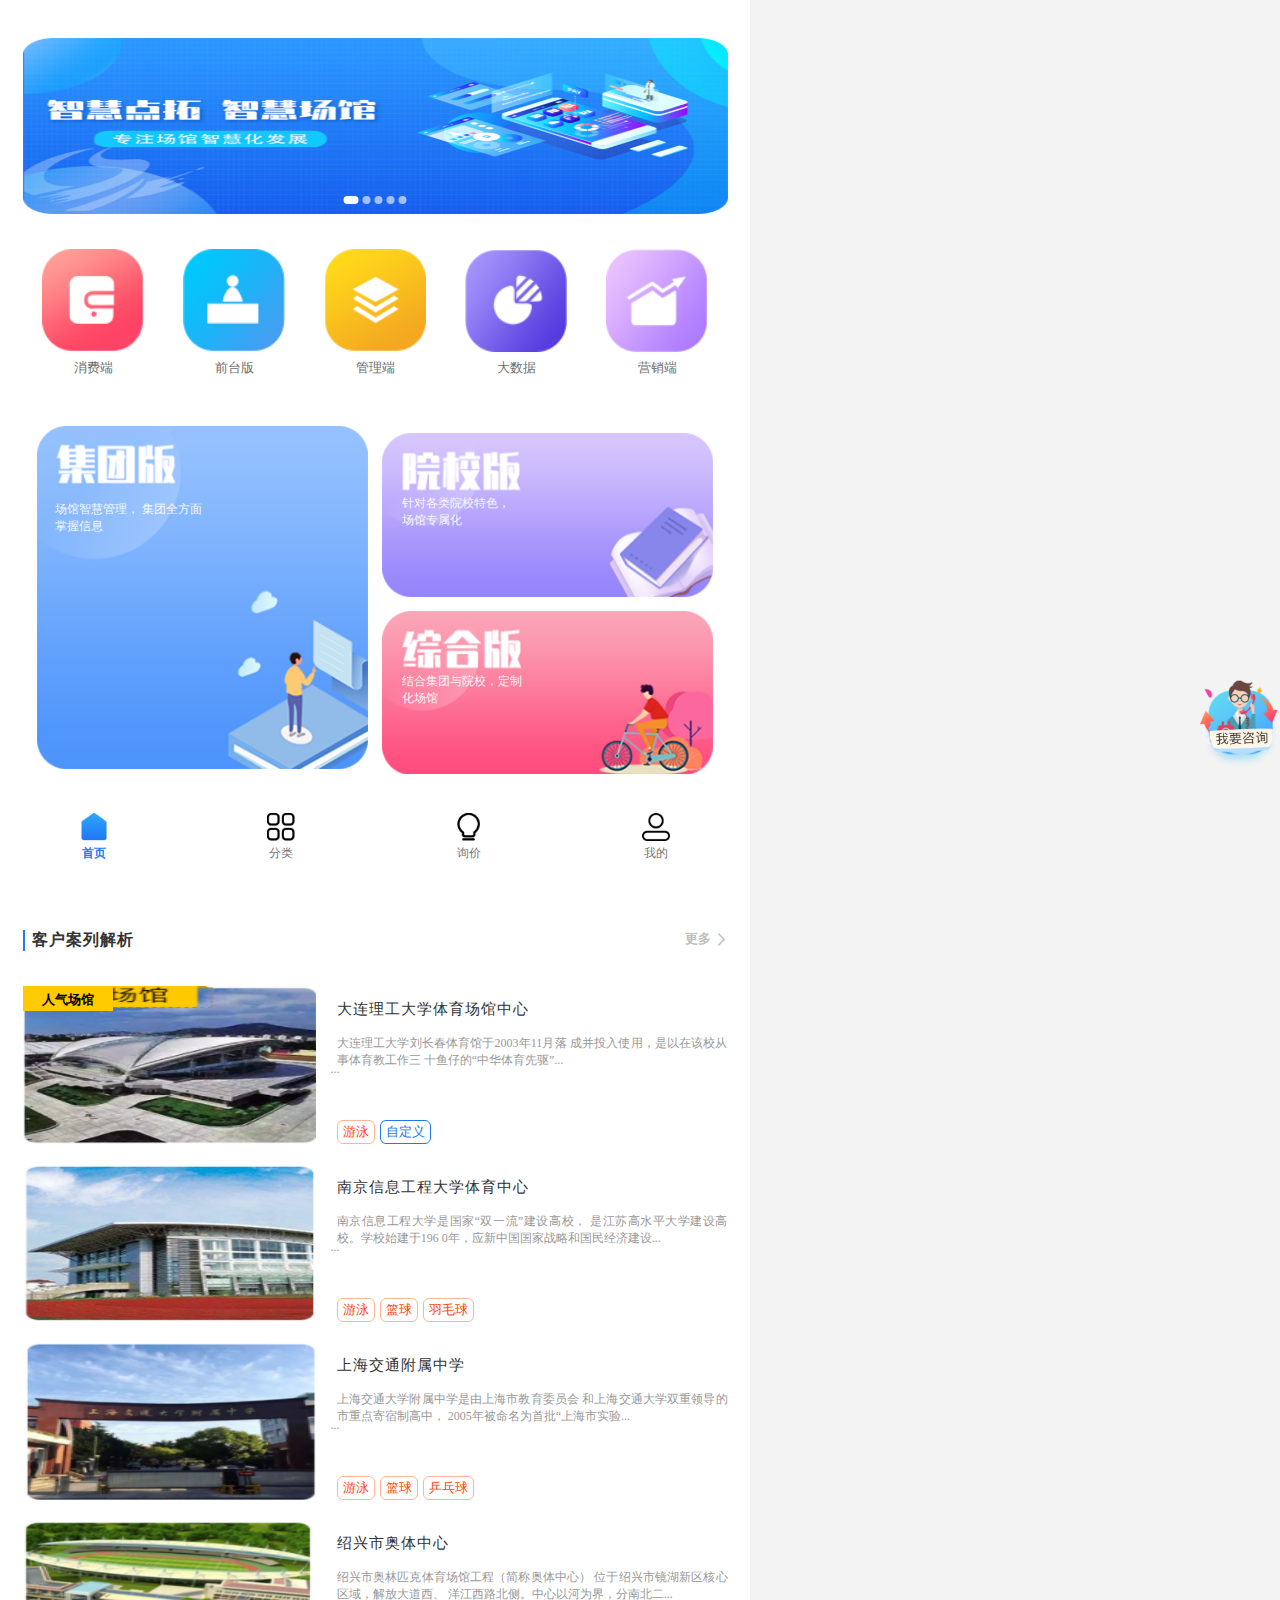
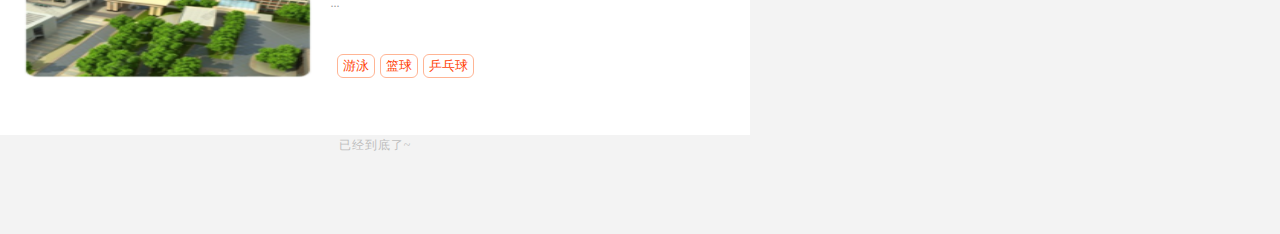
==== html/index.html @ 0bb9b01b "finish" ====
<!DOCTYPE html>
<html lang="en">

<head>
    <meta charset="UTF-8">
    <meta http-equiv="X-UA-Compatible" content="IE=edge">
    <meta name="viewport"
        content="maximum-scale=1.0,minimum-scale=1.0,user-scalable=0,width=device-width,initial-scale=1.0" />
    <title>首页</title>
    <link rel="stylesheet" href="../css/base.css">
    <link rel="stylesheet" href="../css/index.css">
</head>

<body>

    <div class="main-box">
        <!-- 悬浮 s -->
        <div class="up-box" draggable="true">
            <img class="up-img" src="../imgs/float.png" alt="">
        </div>
        <!-- 悬浮 e -->
        <!-- 底部tab s -->
        <div class="bottom-tab">
            <ul class="bot-ul f-j-s" id="tab">
                <li class=" f-j" onclick="window.location='index.html'">
                    <div class="tab-imgBox">
                        <img class="tab-img" src="../imgs/indexed.png" alt="">
                    </div>
                    <div class="tab-text  tab-ative">
                        首页
                    </div>
                </li>
                <li class=" f-j" onclick="window.location='class.html'">
                    <div class="tab-imgBox">
                        <img class="tab-img" src="../imgs/class.png" alt="">
                    </div>
                    <div class="tab-text">
                        分类
                    </div>
                </li>
                <li class=" f-j" onclick="window.location='price.html'">
                    <div class="tab-imgBox">
                        <img class="tab-img" src="../imgs/price.png" alt="">
                    </div>
                    <div class="tab-text">
                        询价
                    </div>
                </li>
                <li class=" f-j" onclick="window.location='me.html'">
                    <div class="tab-imgBox">
                        <img class="tab-img" src="../imgs/me.png" alt="">
                    </div>
                    <div class="tab-text">
                        我的
                    </div>
                </li>
            </ul>
        </div>
        <!-- 底部tab e -->

        <!-- banner s -->
        <div class="banner-box" >
            <ul class="banner-img-box">
                <li class="banner">
                    <img class="banner-img" src="../imgs/BANNER.png" alt="">
                </li>
                <li class="banner">
                    <img class="banner-img" src="../imgs/mix.png" alt="">
                </li>
                <li class="banner">
                    <img class="banner-img" src="../imgs/campus.png" alt="">
                </li>
                <li class="banner">
                    <img class="banner-img" src="../imgs/BANNER.png" alt="">
                </li>
                <li class="banner">
                    <img class="banner-img" src="../imgs/BANNER.png" alt="">
                </li>

            </ul>
            <ul class="banner-inv-box f-j-s">
                <a class="banner-inv inv-active"> </a>
                <a class="banner-inv"> </a>
                <a class="banner-inv"> </a>
                <a class="banner-inv"> </a>
                <a class="banner-inv"> </a>
            </ul>
        </div>
        <!-- banner e -->
        <!-- navbar s  -->
        <div class="navbar-box">
            <ul class="f-j-s">
                <li class="nav-imgBox">
                    <div class="nav-img">
                        <img src="../imgs/xiaofei.png" alt="">
                    </div>
                    <div class="nav-text">
                        消费端
                    </div>
                </li>
                <li class="nav-imgBox">
                    <div  class="nav-img">
                        <img src="../imgs/qiantai.png" alt="">
                    </div>
                    <div class="nav-text">
                        前台版
                    </div>
                </li>
                <li class="nav-imgBox">
                    <div  class="nav-img">
                        <img src="../imgs/guanli.png" alt="">
                    </div>
                    <div class="nav-text">
                        管理端
                    </div>
                </li>
                <li class="nav-imgBox">
                    <div  class="nav-img">
                        <img src="../imgs/dashuju.png" alt="">
                    </div>
                    <div class="nav-text">
                        大数据
                    </div>
                </li>
                <li class="nav-imgBox">
                    <div  class="nav-img">
                        <img src="../imgs/yingxiao.png" alt="">
                    </div>
                    <div class="nav-text">
                        营销端
                    </div>
                </li>
            </ul>
        </div>
        <!-- navbar e  -->
        <!-- navbar2   s-->
        <div class="navbar-box2 f">
            <div class="n2-left go-detail">
                <img src="../imgs/company.png" alt="">
                <span class="left-text left-text2">
                    场馆智慧管理，
                    集团全方面<br />
                    掌握信息
                </span>
            </div>
            <div class="n2-right">
                <div class="n2-r-inner go-detail">
                    <img src="../imgs/campus.png" alt="">
                    <span class="left-text "> 针对各类院校特色，<br />场馆专属化
                    </span>
                </div>
                <div class="n2-r-inner go-detail">
                    <span class="left-text"> 结合集团与院校，定制<br />
                        化场馆
                    </span>
                    <img src="../imgs/mix.png" alt="">
                </div>
            </div>
        </div>
        <!-- navbar2   e-->
    </div>
    <!--客户案例分析 s -->
    <div class="case-box">
        <div class="main-box">
            <!-- 标题 s -->
            <div class="case-t-box f-j-p">
                <div class="case-title">客户案列解析</div>
                <div class="more-title">更多
                    <img class="dir-img" src="../imgs/arrow.png" alt="">
                </div>
            </div>
            <!-- 标题 e -->
            <div class="case-c-box">
                <div class="case-one go-detail  f">
                    <div class="hot-title">
                        <h4>
                            人气场馆
                        </h4>
                    </div>
                    <div class="case-left">
                        <img class="case-img" src="../imgs/dl.png" alt="">
                    </div>
                    <div class="case-right">
                        <h3 class="r-title">大连理工大学体育场馆中心</h3>
                        <div class="r-content">
                            大连理工大学刘长春体育馆于2003年11月落
                            成并投入使用，是以在该校从事体育教工作三
                            十鱼仔的“中华体育先驱”... </div>
                        <div class="tag-box ">
                            <ul class="f">
                                <li class="tag">
                                    游泳
                                </li>
                                <li class="tag tag-me">
                                    自定义
                                </li>
                            </ul>
                        </div>
                    </div>
                </div>
                <div class="case-one go-detail  f">
                    <div class="case-left">
                        <img class="case-img" src="../imgs/nj.png" alt="">
                    </div>
                    <div class="case-right">
                        <h3 class="r-title">南京信息工程大学体育中心</h3>
                        <div class="r-content">
                            南京信息工程大学是国家“双一流”建设高校，
                            是江苏高水平大学建设高校。学校始建于196
                            0年，应新中国国家战略和国民经济建设... </div>
                        <div class="tag-box ">
                            <ul class="f">
                                <li class="tag">
                                    游泳
                                </li>
                                <li class="tag">
                                    篮球
                                </li>
                                <li class="tag">
                                    羽毛球
                                </li>

                            </ul>
                        </div>
                    </div>
                </div>
                <div class="case-one go-detail  f">
                    <div class="case-left">
                        <img class="case-img" src="../imgs/sh.png" alt="">
                    </div>
                    <div class="case-right">
                        <h3 class="r-title">上海交通附属中学</h3>
                        <div class="r-content">
                            上海交通大学附属中学是由上海市教育委员会
                            和上海交通大学双重领导的市重点寄宿制高中，
                            2005年被命名为首批“上海市实验... </div>
                        <div class="tag-box ">
                            <ul class="f">
                                <li class="tag">
                                    游泳
                                </li>
                                <li class="tag">
                                    篮球
                                </li>
                                <li class="tag">
                                    乒乓球
                                </li>

                            </ul>
                        </div>
                    </div>
                </div>
                <div class="case-one go-detail  f">
                    <div class="case-left">
                        <img class="case-img" src="../imgs/sx.png" alt="">
                    </div>
                    <div class="case-right">
                        <h3 class="r-title">绍兴市奥体中心</h3>
                        <div class="r-content">
                            绍兴市奥林匹克体育场馆工程（简称奥体中心）
                            位于绍兴市镜湖新区核心区域，解放大道西、
                            洋江西路北侧。中心以河为界，分南北二... </div>
                        <div class="tag-box ">
                            <ul class="f">
                                <li class="tag">
                                    游泳
                                </li>
                                <li class="tag">
                                    篮球
                                </li>
                                <li class="tag">
                                    乒乓球
                                </li>

                            </ul>
                        </div>
                    </div>
                </div>
            </div>
        </div>
        <text class="end">
            已经到底了~
        </text>
    </div>
    <!--客户案例分析 e -->
    <script type="text/javascript"src="../js/banner.js"></script>
    <script type="text/javascript" src="../js/index.js"></script>
    <script type="text/javascript" src="../js/base.js"></script>
</body>

</html>
---- css/base.css ----
* {
    margin: 0;
    padding: 0;
    box-sizing: border-box;
    font-family: "PingFang-SC-Medium";
    list-style: none;
    max-width: 750px;
}

body {
    width: 100%;
    text-align: center;
    background-color: #f3f3f3;
}
.main-box {
    padding: 5% 3%;
    background-color: #ffffff;
    position: relative;
}
.f {
    display: flex;
}

.f-a {
    display: flex;
    align-items: center;
}

.f-a-j {
    display: flex;
    align-items: center;
    justify-content: center;
}

.f-j-s {
    display: flex;
    justify-content: space-around;
}
.f-j-p{
    display: flex;
    justify-content: space-between;
}

.bottom-tab {
    background-color: #ffffff;
    padding: 3% 0%;
    position: fixed;
    bottom: 0;
    left: 0;
    right: 0;
    z-index: 9999;
}


.tab-img {
    width: 28px;
    height: 28px;
}

.tab-text {
    font-size: 12px;
    font-weight: 400;
    color: #747474;
}

.tab-ative {
    font-size: 12px;
    font-weight: bold;
    color: #2279F6;
}
.title{
    text-align: left;
    font-size: 18px;
    font-weight: bold;
    color: #333333;
    line-height: 34px; 
    letter-spacing: 1px;
    margin-bottom: 5%;
}
.up-box{
    position: fixed;
    right: 0;
    bottom: 120px;
    width: 80px;
    height: 100px;
    z-index: 9999;

}
.up-img{
    width: 100%;
}
---- css/index.css ----
.banner-box {
    background-color: #fff;
    position: relative;
    margin: auto;
    width: 100%;
    top: 0;
}
.banner-img-box{
    height: 11em;
    overflow: hidden;
}
.banner{
    height: 100%;
}
.banner-img{
    width: 100%;
    height: 100%;
    border-radius: 15px;
}
.banner-inv-box{
    position: absolute;
    bottom: 10px;
    left: 50%;
    transform: translateX(-50%);
}

.banner-inv{
    width: 8px;
height: 8px;
background: #FFFFFF;
opacity: 0.6;
border-radius: 50%;
background: #FFFFFF;
border-radius: 7px;
margin: 0 2px;
transition: background-color 0.6s ease;
}
.inv-active{
    opacity: 1;
    width: 15px;
}
.navbar-box {
    box-sizing: border-box;
    margin-top: 5%;
}

.nav-imgBox {
    width: 20%;
}

.nav-imgBox img {
    width: 73%;
    height: 73%;
}

.nav-text {
    margin-top: 3px;
    font-size: 13px;
    font-weight: 540;
    color: #6D6D6D;
}

.navbar-box2 {
    margin-top: 4%;
}

.n2-left,
.n2-right {
    padding: 3% 2%;
    flex: 2;
    width: 100%;
    height: 100%;
    position: relative;
}
.n2-right {
    padding-left: 0;
}

.n2-r-inner {
    position: relative;
    padding: 2% 0;
    width: 100%;
}

.left-text {
    position: absolute;
    font-size: 12px;
    font-weight: 500;
    color: #FFFFFF;
    top: 39%;
    left: 6%;
    opacity: 0.9;
    text-align: left;
    word-wrap: break-word;
    word-break: keep-all;
}
.left-text2{
    top: 25%;
    left: 9%;
}
.navbar-box2 img {
    vertical-align: bottom;
    width: 100%;
    flex-shrink: 0;

}
.case-box{
    margin-top: 5%;
    margin-bottom: 80px;

}
.case-t-box{
    padding: 0 0  0 1%;
    border-left: 2px solid  #2279F6;
    margin: 2% 0 5%;
}
.case-title{
font-size: 16px;
font-weight: bold;
color: #333333;
letter-spacing: 1px;
}
.more-title{
flex:2;
text-align: right;
font-size: 13px;
font-family: PingFang SC;
font-weight: bold;
color: #BEBEBE;
}
.dir-img{
    width: 13px;
    height: 13px;
    vertical-align: middle;
}
.case-c-box{
    margin-top: 2%;
}
.case-one{
    height: 158px;
    position: relative;
    margin-bottom: 20px;
}
.hot-title{
    position: absolute;
    background-color: #FFCA00;
    width: 90px;
    height: 25px;
    padding: 5px;
    text-align: center;
    font-size: 13px;
}
.case-left{
    flex: 3;
}
.case-img{
    width: 100%;
    height: 100%;
    border-radius: 5px;
}
.case-right{
    padding: 2%  0 0 3%;
    flex: 4;
    text-align: left;
    position: relative;
}
.r-title{
    font-size: 15px;
    letter-spacing: 1px;
font-weight: 550;
color: #333333;
}
.r-content{
    height: 80px;
    overflow: hidden;
    margin-top: 4%;
    width: 100%;
    font-size: 12px;
    font-weight: 400;
    color: #999999;
    text-align:justify;
}
.r-content::after{
    content: "...";
    color: #999999;
    position: absolute;
    left: 15px;
    margin-top: 10px;

}
.tag-box{
    position: absolute;
    bottom: 0;
    /* padding: 1%; */
}
.tag{
    margin-right:  5px;
    border-radius: 6px;
    padding: 2px 5px ;
    font-size: 13px;
    color: #FF4105;
    border: 1px solid #FFB595;
}
.tag-me{
    color: #2279f6;
border: 1px solid #2279F6;
border-radius: 6px;
}
.end{
font-size: 12px;
font-weight: 400;
color: #BEBEBE;
letter-spacing: 1px;
}
.detail-box{
    text-align: left;
    font-size: 14px;
    font-weight: 400;
    color: #333333;
    word-wrap: break-word;
    white-space: pre-wrap;
}
.header-img{
    margin:0 -3%;
}
.detail-img{
    width: 100%;
}
.back{
    width: 15px;
    height: 15px;
    display: inline-block;
    vertical-align: middle;
}
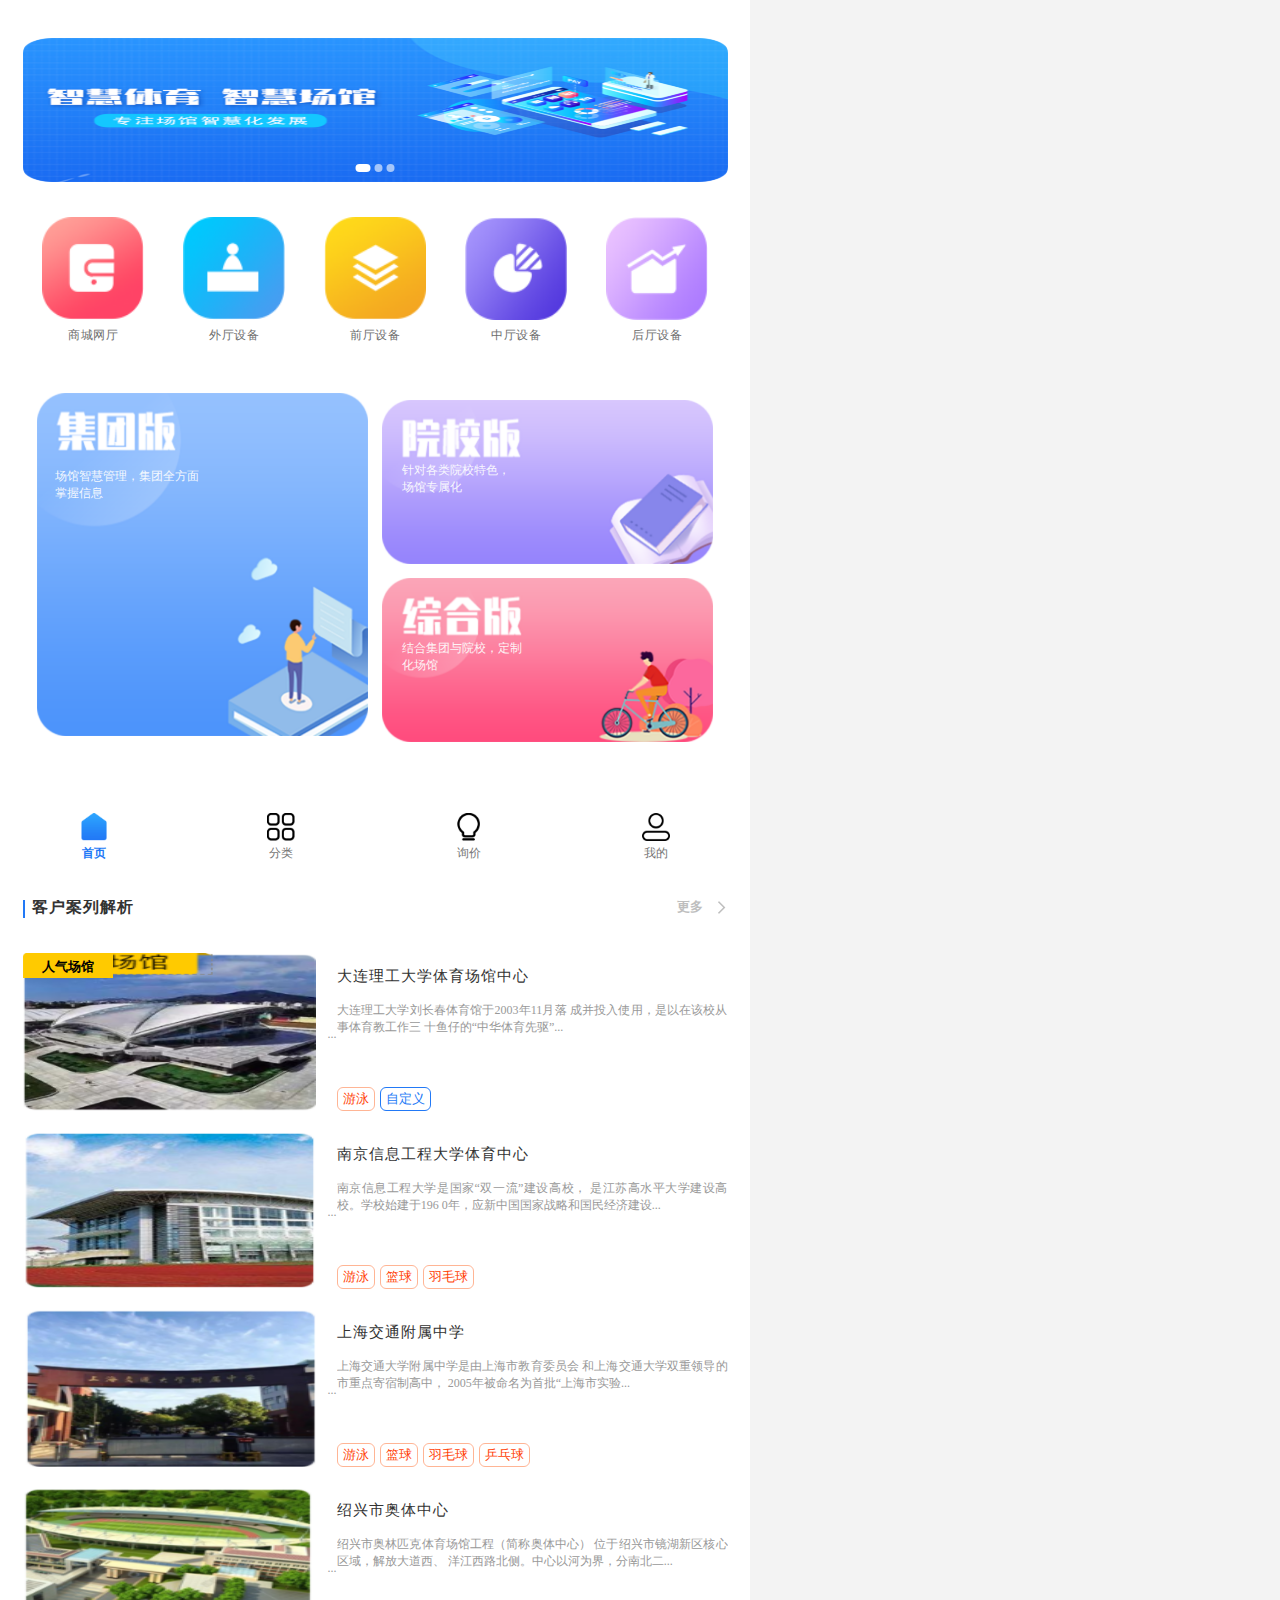
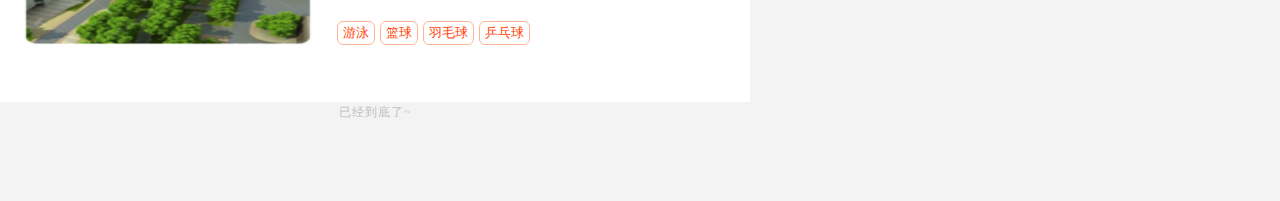
==== commit c7350d66: "16-f" ====
--- a/html/index.html
+++ b/html/index.html
@@ -14,11 +14,6 @@
 <body>
 
     <div class="main-box">
-        <!-- 悬浮 s -->
-        <div class="up-box" draggable="true">
-            <img class="up-img" src="../imgs/float.png" alt="">
-        </div>
-        <!-- 悬浮 e -->
         <!-- 底部tab s -->
         <div class="bottom-tab">
             <ul class="bot-ul f-j-s" id="tab">
@@ -65,13 +60,7 @@
                     <img class="banner-img" src="../imgs/BANNER.png" alt="">
                 </li>
                 <li class="banner">
-                    <img class="banner-img" src="../imgs/mix.png" alt="">
-                </li>
-                <li class="banner">
-                    <img class="banner-img" src="../imgs/campus.png" alt="">
-                </li>
-                <li class="banner">
-                    <img class="banner-img" src="../imgs/BANNER.png" alt="">
+                    <img class="banner-img" src="../imgs/banner2.png" alt="">
                 </li>
                 <li class="banner">
                     <img class="banner-img" src="../imgs/BANNER.png" alt="">
@@ -82,8 +71,6 @@
                 <a class="banner-inv inv-active"> </a>
                 <a class="banner-inv"> </a>
                 <a class="banner-inv"> </a>
-                <a class="banner-inv"> </a>
-                <a class="banner-inv"> </a>
             </ul>
         </div>
         <!-- banner e -->
@@ -95,7 +82,7 @@
                         <img src="../imgs/xiaofei.png" alt="">
                     </div>
                     <div class="nav-text">
-                        消费端
+                        商城网厅
                     </div>
                 </li>
                 <li class="nav-imgBox">
@@ -103,7 +90,7 @@
                         <img src="../imgs/qiantai.png" alt="">
                     </div>
                     <div class="nav-text">
-                        前台版
+                        外厅设备
                     </div>
                 </li>
                 <li class="nav-imgBox">
@@ -111,7 +98,7 @@
                         <img src="../imgs/guanli.png" alt="">
                     </div>
                     <div class="nav-text">
-                        管理端
+                        前厅设备
                     </div>
                 </li>
                 <li class="nav-imgBox">
@@ -119,7 +106,7 @@
                         <img src="../imgs/dashuju.png" alt="">
                     </div>
                     <div class="nav-text">
-                        大数据
+                        中厅设备
                     </div>
                 </li>
                 <li class="nav-imgBox">
@@ -127,7 +114,7 @@
                         <img src="../imgs/yingxiao.png" alt="">
                     </div>
                     <div class="nav-text">
-                        营销端
+                        后厅设备
                     </div>
                 </li>
             </ul>
@@ -138,8 +125,7 @@
             <div class="n2-left go-detail">
                 <img src="../imgs/company.png" alt="">
                 <span class="left-text left-text2">
-                    场馆智慧管理，
-                    集团全方面<br />
+                    场馆智慧管理，集团全方面<br/>
                     掌握信息
                 </span>
             </div>
@@ -165,7 +151,8 @@
             <!-- 标题 s -->
             <div class="case-t-box f-j-p">
                 <div class="case-title">客户案列解析</div>
-                <div class="more-title">更多
+                <div class="more-title f-a-j">
+                    更多
                     <img class="dir-img" src="../imgs/arrow.png" alt="">
                 </div>
             </div>
@@ -243,6 +230,10 @@
                                     篮球
                                 </li>
                                 <li class="tag">
+                                    羽毛球
+                                </li>
+
+                                <li class="tag">
                                     乒乓球
                                 </li>
 
@@ -268,6 +259,10 @@
                                 <li class="tag">
                                     篮球
                                 </li>
+                                <li class="tag">
+                                    羽毛球
+                                </li>
+
                                 <li class="tag">
                                     乒乓球
                                 </li>
--- a/css/base.css
+++ b/css/base.css
@@ -80,7 +80,7 @@
 .up-box{
     position: fixed;
     right: 0;
-    bottom: 120px;
+    bottom: 88px;
     width: 80px;
     height: 100px;
     z-index: 9999;
--- a/css/index.css
+++ b/css/index.css
@@ -6,7 +6,7 @@
     top: 0;
 }
 .banner-img-box{
-    height: 11em;
+    height: 9em;
     overflow: hidden;
 }
 .banner{
@@ -55,9 +55,10 @@
 
 .nav-text {
     margin-top: 3px;
-    font-size: 13px;
     font-weight: 540;
     color: #6D6D6D;
+    font-size: 12px;
+    letter-spacing: .5px;
 }
 
 .navbar-box2 {
@@ -97,6 +98,8 @@
 .left-text2{
     top: 25%;
     left: 9%;
+    padding-right:  9%;
+
 }
 .navbar-box2 img {
     vertical-align: bottom;
@@ -124,14 +127,17 @@
 flex:2;
 text-align: right;
 font-size: 13px;
-font-family: PingFang SC;
 font-weight: bold;
 color: #BEBEBE;
+display: flex;
+justify-content: flex-end;
 }
 .dir-img{
     width: 13px;
     height: 13px;
     vertical-align: middle;
+    margin: 0 0 0 2%;
+
 }
 .case-c-box{
     margin-top: 2%;
@@ -142,8 +148,8 @@
     margin-bottom: 20px;
 }
 .hot-title{
-    position: absolute;
-    background-color: #FFCA00;
+    background-image: url("../imgs/biaoqian.png");
+    position: absolute;
     width: 90px;
     height: 25px;
     padding: 5px;
@@ -184,8 +190,8 @@
     content: "...";
     color: #999999;
     position: absolute;
-    left: 15px;
-    margin-top: 10px;
+    left: 12px;
+    margin-top: 8px;
 
 }
 .tag-box{
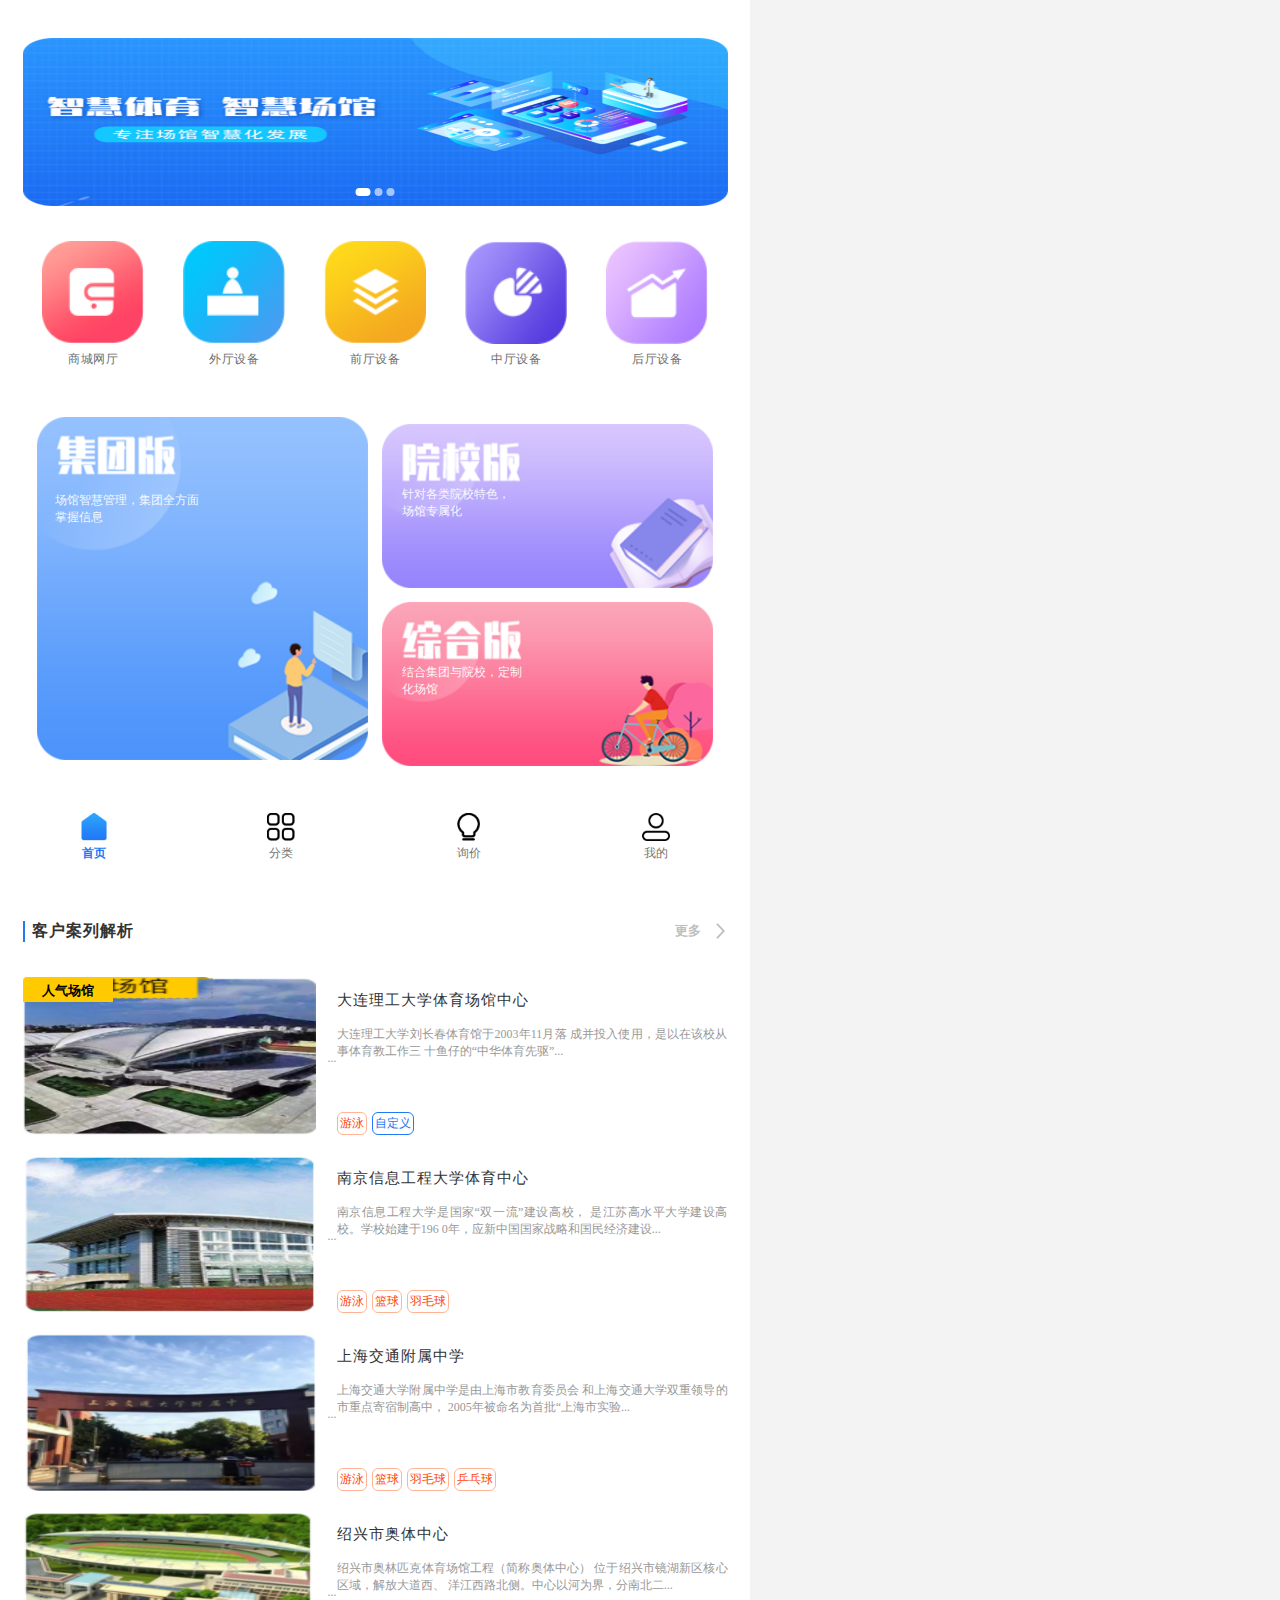
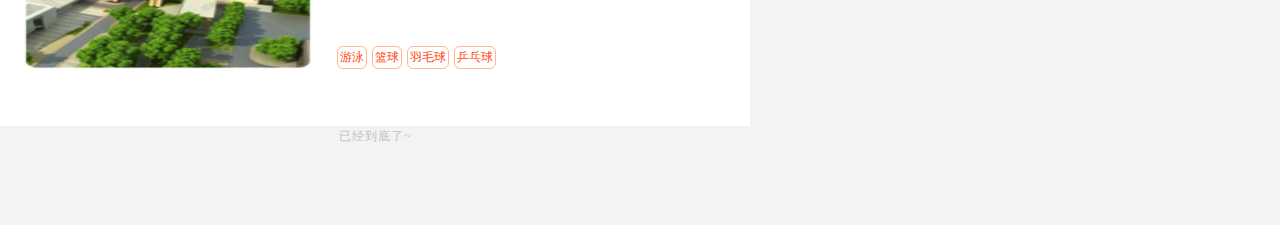
==== commit 6c34c314: "20-f" ====
--- a/html/index.html
+++ b/html/index.html
@@ -278,9 +278,8 @@
         </text>
     </div>
     <!--客户案例分析 e -->
-    <script type="text/javascript"src="../js/banner.js"></script>
+    <script type="text/javascript" src="../js/banner.js"></script>
     <script type="text/javascript" src="../js/index.js"></script>
-    <script type="text/javascript" src="../js/base.js"></script>
 </body>
 
 </html>--- a/css/index.css
+++ b/css/index.css
@@ -6,7 +6,7 @@
     top: 0;
 }
 .banner-img-box{
-    height: 9em;
+    height: 10.5em;
     overflow: hidden;
 }
 .banner{
@@ -133,8 +133,8 @@
 justify-content: flex-end;
 }
 .dir-img{
-    width: 13px;
-    height: 13px;
+    width: 15px;
+    height: 16px;
     vertical-align: middle;
     margin: 0 0 0 2%;
 
@@ -202,8 +202,8 @@
 .tag{
     margin-right:  5px;
     border-radius: 6px;
-    padding: 2px 5px ;
-    font-size: 13px;
+    padding: 2px;
+    font-size: 12px;
     color: #FF4105;
     border: 1px solid #FFB595;
 }
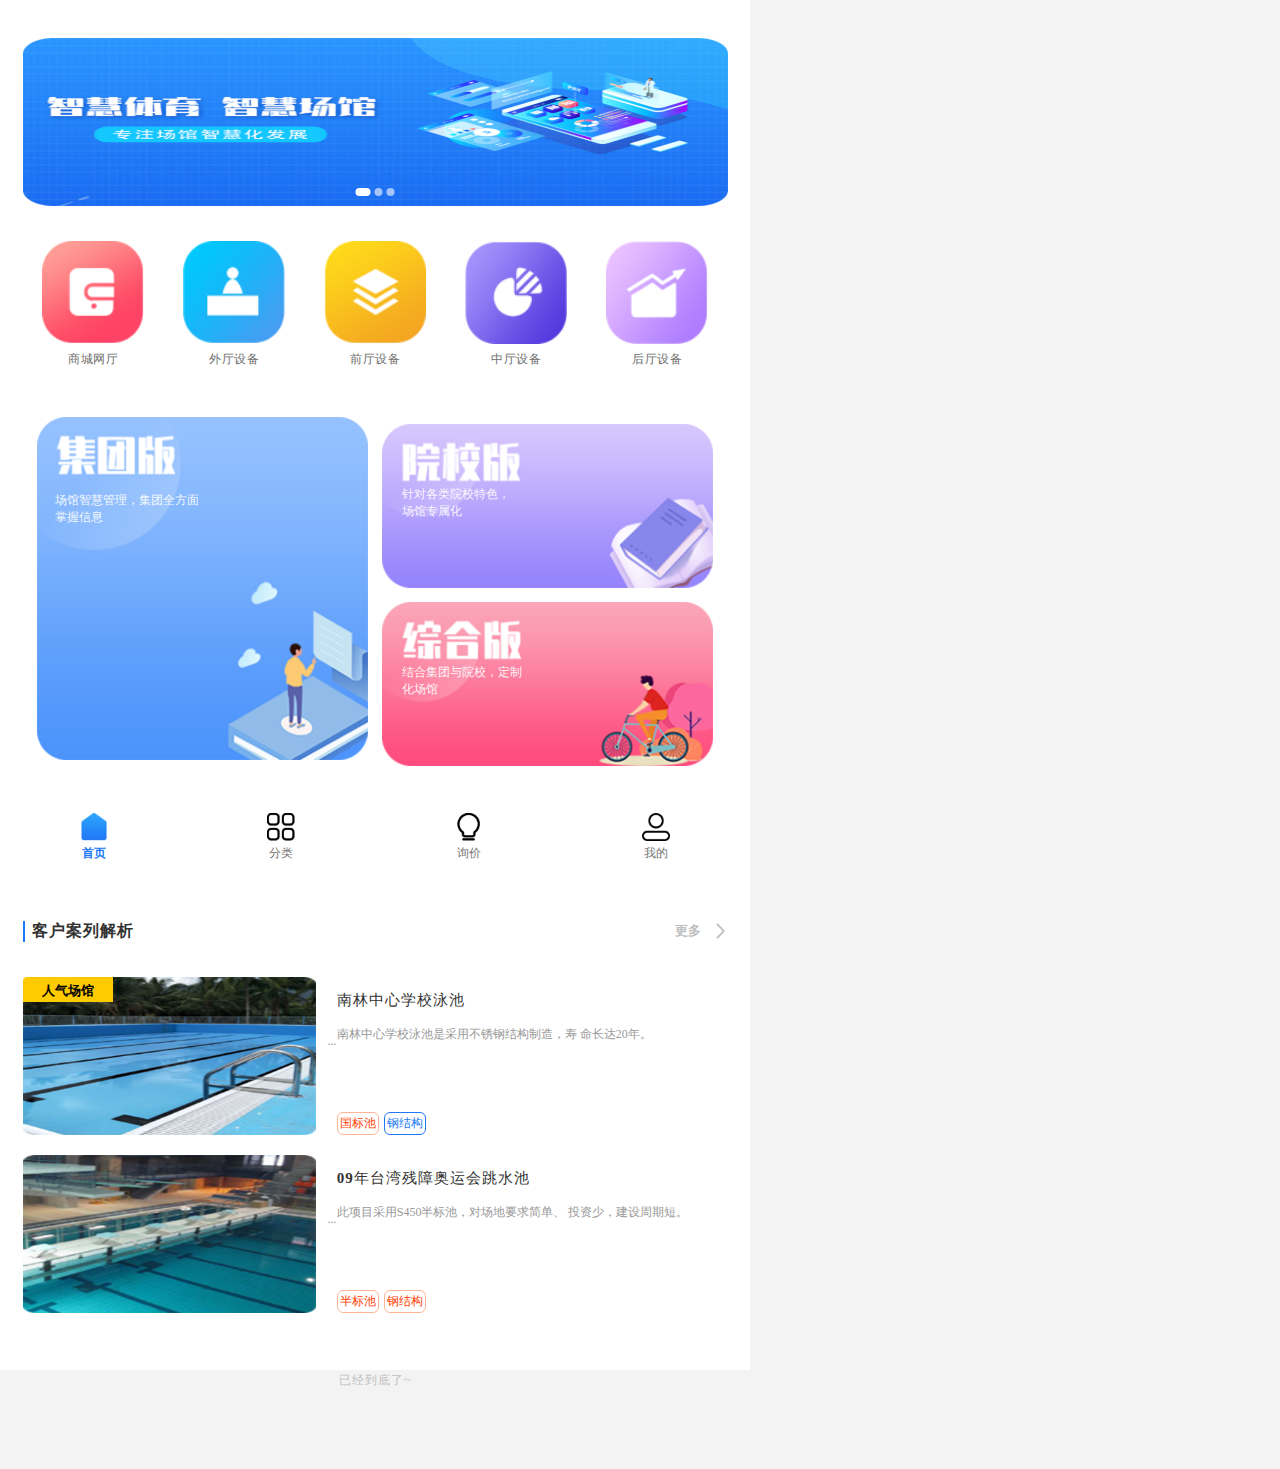
==== commit 0bbd89a9: "last-f" ====
--- a/html/index.html
+++ b/html/index.html
@@ -122,7 +122,7 @@
         <!-- navbar e  -->
         <!-- navbar2   s-->
         <div class="navbar-box2 f">
-            <div class="n2-left go-detail">
+            <div class="n2-left go-detail" id="index-j">
                 <img src="../imgs/company.png" alt="">
                 <span class="left-text left-text2">
                     场馆智慧管理，集团全方面<br/>
@@ -130,12 +130,12 @@
                 </span>
             </div>
             <div class="n2-right">
-                <div class="n2-r-inner go-detail">
+                <div class="n2-r-inner go-detail"  id="index-x">
                     <img src="../imgs/campus.png" alt="">
                     <span class="left-text "> 针对各类院校特色，<br />场馆专属化
                     </span>
                 </div>
-                <div class="n2-r-inner go-detail">
+                <div class="n2-r-inner go-detail"  id="index-z">
                     <span class="left-text"> 结合集团与院校，定制<br />
                         化场馆
                     </span>
@@ -158,8 +158,8 @@
             </div>
             <!-- 标题 e -->
             <div class="case-c-box">
-                <div class="case-one go-detail  f">
-                    <div class="hot-title">
+                <div class="case-one go-detail  f" id="index-1">
+                    <div class="hot-title" >
                         <h4>
                             人气场馆
                         </h4>
@@ -168,103 +168,38 @@
                         <img class="case-img" src="../imgs/dl.png" alt="">
                     </div>
                     <div class="case-right">
-                        <h3 class="r-title">大连理工大学体育场馆中心</h3>
+                        <h3 class="r-title">南林中心学校泳池</h3>
                         <div class="r-content">
-                            大连理工大学刘长春体育馆于2003年11月落
-                            成并投入使用，是以在该校从事体育教工作三
-                            十鱼仔的“中华体育先驱”... </div>
+                            南林中心学校泳池是采用不锈钢结构制造，寿 命长达20年。 </div>
                         <div class="tag-box ">
                             <ul class="f">
                                 <li class="tag">
-                                    游泳
-                                </li>
+                                    国标池
+                                </li>
+                            
                                 <li class="tag tag-me">
-                                    自定义
+                                    钢结构
                                 </li>
                             </ul>
                         </div>
                     </div>
                 </div>
-                <div class="case-one go-detail  f">
-                    <div class="case-left">
+                <div class="case-one go-detail  f" id="index-2">
+                    <div class="case-left" >
                         <img class="case-img" src="../imgs/nj.png" alt="">
                     </div>
                     <div class="case-right">
-                        <h3 class="r-title">南京信息工程大学体育中心</h3>
+                        <h3 class="r-title">09年台湾残障奥运会跳水池</h3>
                         <div class="r-content">
-                            南京信息工程大学是国家“双一流”建设高校，
-                            是江苏高水平大学建设高校。学校始建于196
-                            0年，应新中国国家战略和国民经济建设... </div>
+                            此项目采用S450半标池，对场地要求简单、
+                            投资少，建设周期短。</div>
                         <div class="tag-box ">
                             <ul class="f">
                                 <li class="tag">
-                                    游泳
-                                </li>
-                                <li class="tag">
-                                    篮球
-                                </li>
-                                <li class="tag">
-                                    羽毛球
-                                </li>
-
-                            </ul>
-                        </div>
-                    </div>
-                </div>
-                <div class="case-one go-detail  f">
-                    <div class="case-left">
-                        <img class="case-img" src="../imgs/sh.png" alt="">
-                    </div>
-                    <div class="case-right">
-                        <h3 class="r-title">上海交通附属中学</h3>
-                        <div class="r-content">
-                            上海交通大学附属中学是由上海市教育委员会
-                            和上海交通大学双重领导的市重点寄宿制高中，
-                            2005年被命名为首批“上海市实验... </div>
-                        <div class="tag-box ">
-                            <ul class="f">
-                                <li class="tag">
-                                    游泳
-                                </li>
-                                <li class="tag">
-                                    篮球
-                                </li>
-                                <li class="tag">
-                                    羽毛球
-                                </li>
-
-                                <li class="tag">
-                                    乒乓球
-                                </li>
-
-                            </ul>
-                        </div>
-                    </div>
-                </div>
-                <div class="case-one go-detail  f">
-                    <div class="case-left">
-                        <img class="case-img" src="../imgs/sx.png" alt="">
-                    </div>
-                    <div class="case-right">
-                        <h3 class="r-title">绍兴市奥体中心</h3>
-                        <div class="r-content">
-                            绍兴市奥林匹克体育场馆工程（简称奥体中心）
-                            位于绍兴市镜湖新区核心区域，解放大道西、
-                            洋江西路北侧。中心以河为界，分南北二... </div>
-                        <div class="tag-box ">
-                            <ul class="f">
-                                <li class="tag">
-                                    游泳
-                                </li>
-                                <li class="tag">
-                                    篮球
-                                </li>
-                                <li class="tag">
-                                    羽毛球
-                                </li>
-
-                                <li class="tag">
-                                    乒乓球
+                                    半标池
+                                </li>
+                                <li class="tag me">
+                                    钢结构 
                                 </li>
 
                             </ul>
--- a/css/base.css
+++ b/css/base.css
@@ -70,8 +70,7 @@
 }
 .title{
     text-align: left;
-    font-size: 18px;
-    font-weight: bold;
+    font-size: 15px;
     color: #333333;
     line-height: 34px; 
     letter-spacing: 1px;
--- a/css/index.css
+++ b/css/index.css
@@ -223,11 +223,6 @@
     font-size: 14px;
     font-weight: 400;
     color: #333333;
-    word-wrap: break-word;
-    white-space: pre-wrap;
-}
-.header-img{
-    margin:0 -3%;
 }
 .detail-img{
     width: 100%;
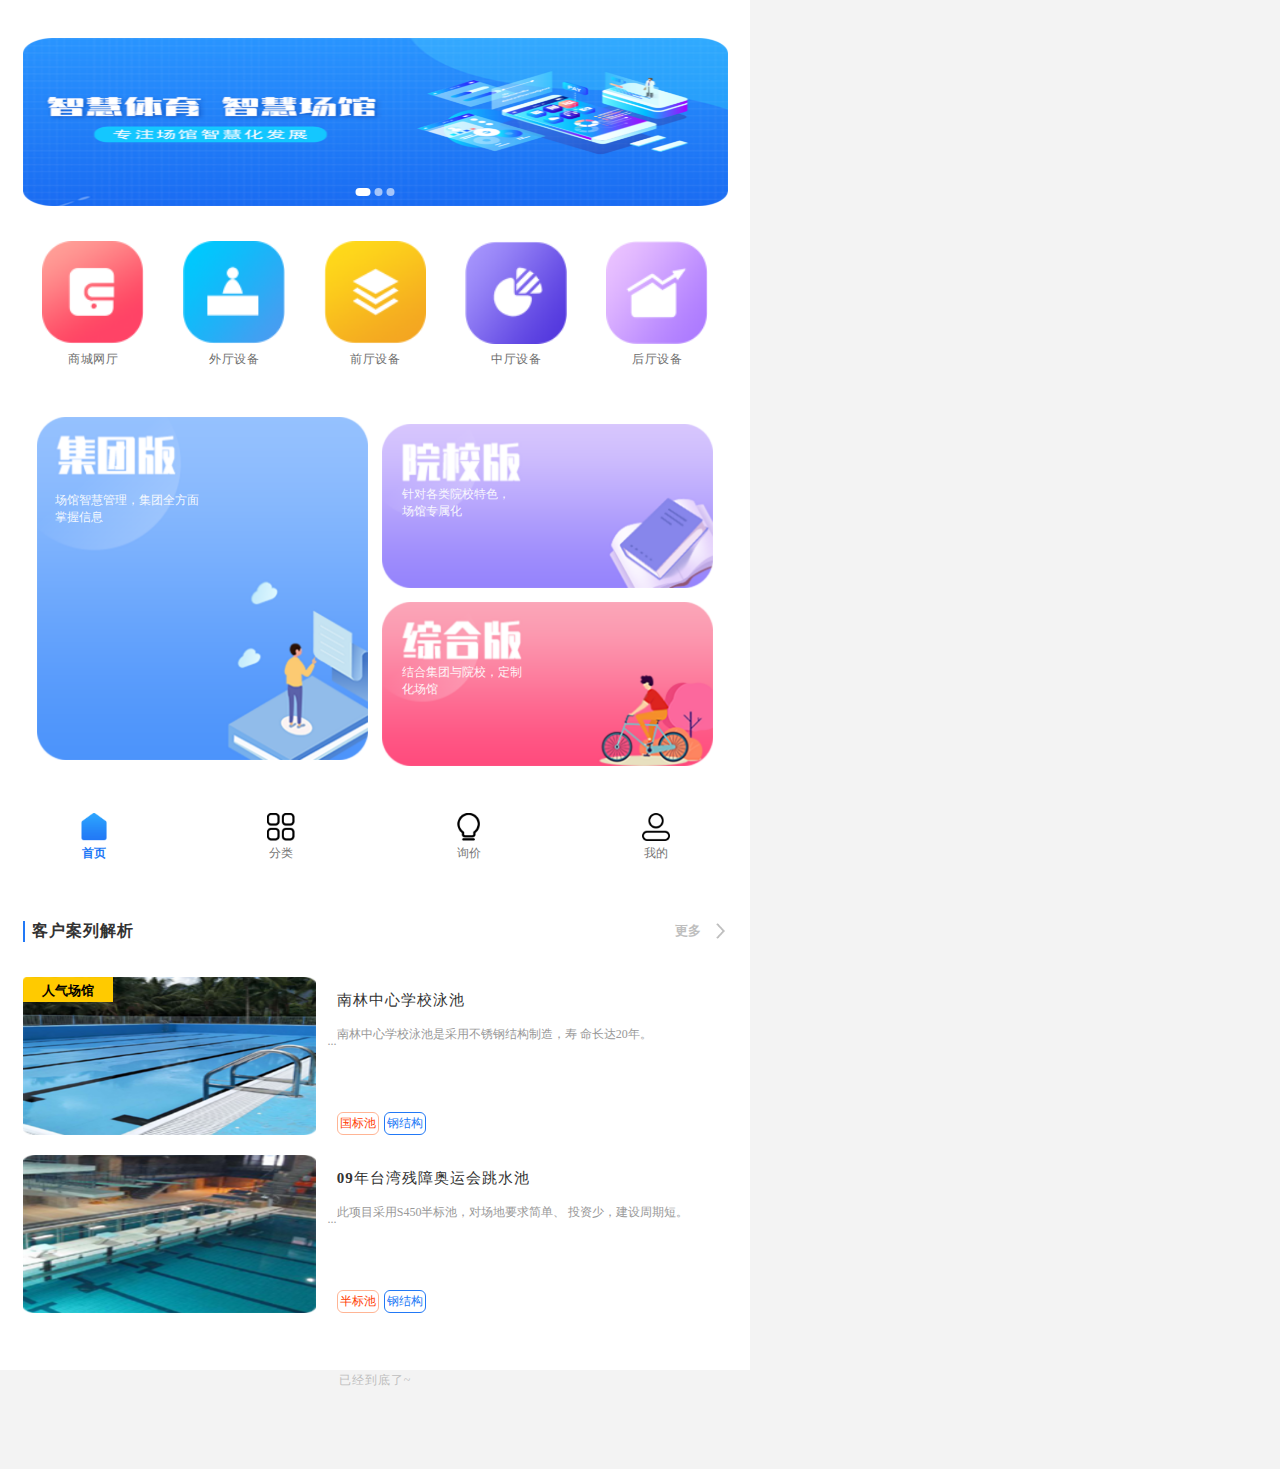
==== commit b6e9e27b: "l3-f" ====
--- a/html/index.html
+++ b/html/index.html
@@ -198,7 +198,7 @@
                                 <li class="tag">
                                     半标池
                                 </li>
-                                <li class="tag me">
+                                <li class="tag tag-me">
                                     钢结构 
                                 </li>
 
--- a/css/base.css
+++ b/css/base.css
@@ -70,9 +70,9 @@
 }
 .title{
     text-align: left;
-    font-size: 15px;
+    font-size: 17px;
     color: #333333;
-    line-height: 34px; 
+    padding: 2%;
     letter-spacing: 1px;
     margin-bottom: 5%;
 }
